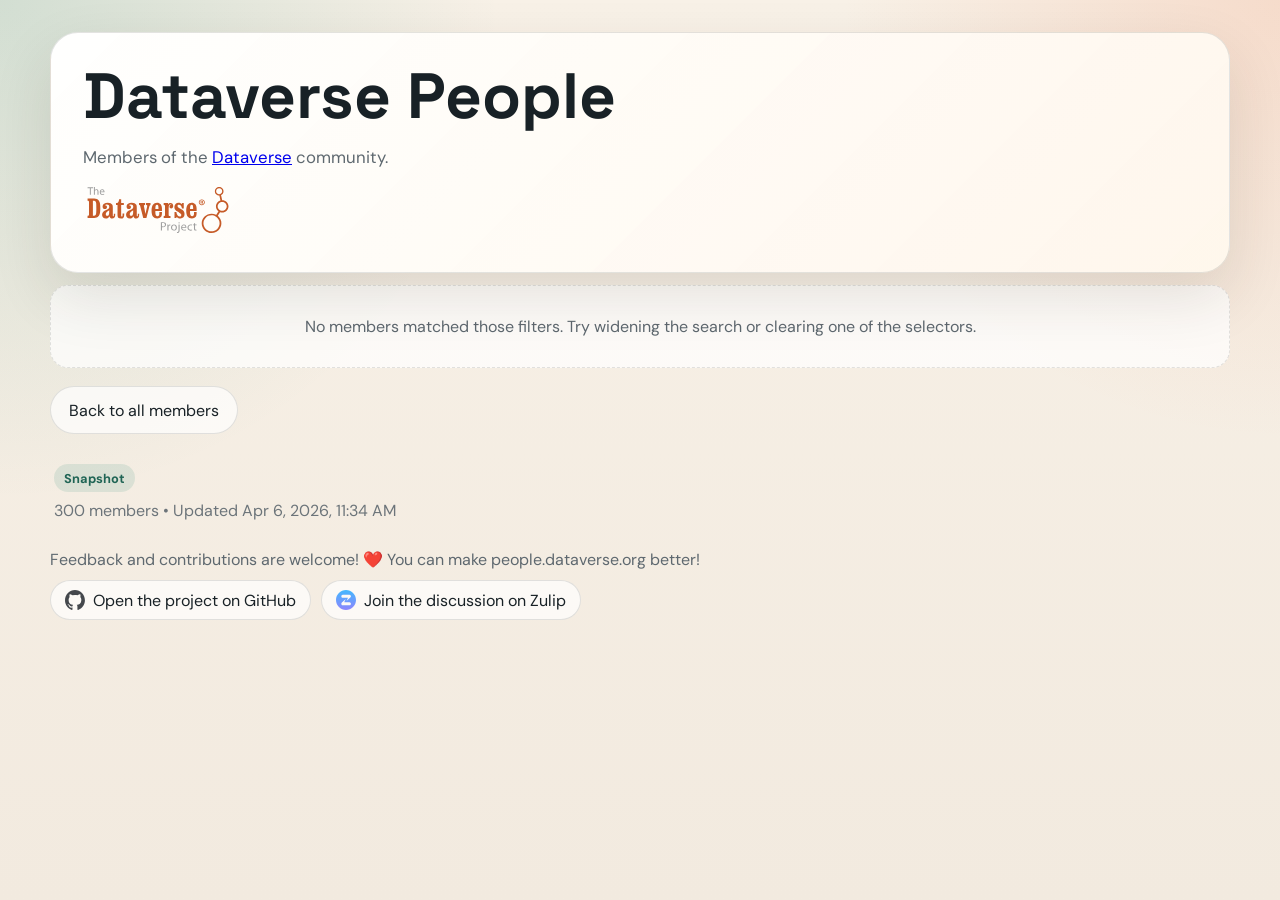
==== index.html @ 9a472db5 "get routes working after DNS switch We've switched to https://people.dataverse.org from https://gdcc" ====
<!doctype html>
<html lang="en">
  <head>
    <meta charset="utf-8" />
    <meta name="viewport" content="width=device-width, initial-scale=1" />
    <title>Dataverse People</title>
    <script>
      (function (l) {
        if (l.search[1] === "/") {
          var basePath = l.hostname.endsWith(".github.io")
            ? l.pathname.replace(/\/$/, "")
            : "";
          var decoded = l.search
            .slice(1)
            .split("&")
            .map(function (segment) {
              return segment.replace(/~and~/g, "&");
            })
            .join("?");
          window.history.replaceState(null, "", basePath + decoded + l.hash);
        }
      })(window.location);
    </script>
    <link rel="preconnect" href="https://fonts.googleapis.com" />
    <link rel="preconnect" href="https://fonts.gstatic.com" crossorigin />
    <link
      href="https://fonts.googleapis.com/css2?family=DM+Sans:wght@400;500;700&family=Space+Grotesk:wght@500;700&display=swap"
      rel="stylesheet"
    />
    <link rel="stylesheet" href="./styles.css" />
  </head>
  <body>
    <div class="page-shell">
      <header class="hero">
        <h1><a class="hero-home-link" href="./">Dataverse People</a></h1>
        <p class="hero-copy">
          Members of the <a href="https://dataverse.org" target="_blank">Dataverse</a> community.
        </p>
        <a
          class="hero-project-link"
          href="https://dataverse.org"
          target="_blank"
          rel="noreferrer"
          aria-label="Open the Dataverse project website"
        >
          <img
            class="hero-project-logo"
            src="./assets/dataverse-project-logo.svg"
            alt="Dataverse project logo"
          />
        </a>
      </header>

      <main class="layout">
        <section id="overview-panel" class="panel stats-panel" aria-label="Overview">
          <div class="stat-card">
            <span class="stat-label">Members</span>
            <strong id="profile-count">0</strong>
          </div>
          <div class="stat-card">
            <span class="stat-label">Installations</span>
            <strong id="installation-count">0</strong>
          </div>
          <div class="stat-card">
            <span class="stat-label">Countries</span>
            <strong id="country-count">0</strong>
          </div>
        </section>

        <section id="filters-panel" class="panel controls-panel" aria-label="Filters">
          <label class="field">
            <span>Search</span>
            <input
              id="search-input"
              type="search"
              placeholder="Username, installation, country, ORCID..."
            />
          </label>
          <label class="field">
            <span>Installation</span>
            <select id="installation-filter">
              <option value="">All installations</option>
            </select>
          </label>
          <label class="field">
            <span>Country</span>
            <select id="country-filter">
              <option value="">All countries</option>
            </select>
          </label>
          <label class="field">
            <span>Continent</span>
            <select id="continent-filter">
              <option value="">All continents</option>
            </select>
          </label>
          <button id="reset-button" class="ghost-button" type="button">
            Reset filters
          </button>
        </section>

        <section id="results-panel" class="results-header" aria-label="Results summary">
          <div>
            <h2>Members</h2>
            <p id="results-copy">Loading directory…</p>
          </div>
        </section>

        <section id="card-grid" class="card-grid" aria-live="polite"></section>
        <section id="member-route-actions" class="member-route-actions" hidden>
          <a class="ghost-button" href="./">Back to all members</a>
        </section>
        <section class="source-note source-note-footer" aria-label="Data source note">
          <span id="source-badge" class="badge">Snapshot</span>
          <span id="updated-at">Waiting for data</span>
        </section>
        <section class="project-footer-link" aria-label="Project source code">
          <p class="project-footer-copy">Feedback and contributions are welcome! ❤️ You can make people.dataverse.org better!</p>
          <div class="project-footer-actions">
            <a
              class="project-footer-anchor"
              href="https://github.com/gdcc/people.dataverse.org"
              target="_blank"
              rel="noreferrer"
            >
              <img class="project-footer-icon" src="./assets/github.svg" alt="" aria-hidden="true" />
              <span>Open the project on GitHub</span>
            </a>
            <a
              class="project-footer-anchor"
              href="https://dataverse.zulipchat.com/#narrow/channel/375707-community/topic/people.2Edataverse.2Eorg/with/583596564"
              target="_blank"
              rel="noreferrer"
            >
              <img class="project-footer-icon" src="./assets/zulip.svg" alt="" aria-hidden="true" />
              <span>Join the discussion on Zulip</span>
            </a>
          </div>
        </section>
      </main>
    </div>

    <template id="member-card-template">
      <article class="member-card">
        <div class="member-card-header">
          <a class="member-avatar-link" href="#">
            <img class="member-avatar" alt="" loading="lazy" />
          </a>
          <div class="member-heading">
            <h3 class="member-name"></h3>
            <div class="member-identities">
              <div class="member-github-row" hidden>
                <a class="member-display-name" target="_blank" rel="noreferrer">
                  <img class="member-display-icon" src="./assets/github.svg" alt="" aria-hidden="true" />
                  <span class="member-display-handle"></span>
                </a>
                <a class="member-issue-link" hidden target="_blank" rel="noreferrer">
                  <img class="member-display-icon" src="./assets/issue.svg" alt="" aria-hidden="true" />
                </a>
              </div>
              <a class="member-zulip-link" hidden target="_blank" rel="noreferrer">
                <img class="member-display-icon" src="./assets/zulip.svg" alt="" aria-hidden="true" />
                <span class="member-zulip-label">Zulip</span>
              </a>
              <a class="member-orcid-link" hidden target="_blank" rel="noreferrer">
                <img class="member-display-icon" src="./assets/orcid.svg" alt="" aria-hidden="true" />
                <span class="member-orcid-label"></span>
              </a>
            </div>
          </div>
        </div>
        <p class="member-bio" hidden></p>
        <dl class="member-meta"></dl>
        <div class="member-links"></div>
      </article>
    </template>

    <script type="module" src="./app.js"></script>
  </body>
</html>
---- styles.css ----
:root {
  color-scheme: light;
  --bg: #f5efe5;
  --panel: rgba(255, 250, 242, 0.92);
  --panel-strong: #fffdf8;
  --text: #182126;
  --muted: #5e686f;
  --border: rgba(24, 33, 38, 0.12);
  --accent: #0e7c66;
  --accent-strong: #095646;
  --accent-soft: rgba(14, 124, 102, 0.12);
  --shadow: 0 24px 60px rgba(53, 44, 28, 0.12);
  --radius-lg: 28px;
  --radius-md: 18px;
  --radius-sm: 12px;
}

* {
  box-sizing: border-box;
}

body {
  margin: 0;
  min-height: 100vh;
  font-family: "DM Sans", sans-serif;
  color: var(--text);
  background:
    radial-gradient(circle at top left, rgba(14, 124, 102, 0.16), transparent 32%),
    radial-gradient(circle at top right, rgba(235, 123, 77, 0.18), transparent 28%),
    linear-gradient(180deg, #f8f1e7 0%, #f2eadf 100%);
}

.page-shell {
  width: min(1180px, calc(100% - 32px));
  margin: 0 auto;
  padding: 32px 0 56px;
}

.hero,
.panel,
.member-card {
  backdrop-filter: blur(14px);
  box-shadow: var(--shadow);
}

.hero {
  padding: 32px;
  border: 1px solid var(--border);
  border-radius: var(--radius-lg);
  background:
    linear-gradient(135deg, rgba(255, 255, 255, 0.9), rgba(255, 247, 236, 0.94)),
    var(--panel);
}

.stat-label,
.field span,
.source-note,
.results-header p {
  color: var(--muted);
}

h1,
h2,
h3 {
  margin: 0;
  font-family: "Space Grotesk", sans-serif;
}

h1 {
  font-size: clamp(2.4rem, 5vw, 4.25rem);
  line-height: 0.98;
  max-width: 13ch;
}

.hero-home-link {
  color: inherit;
  text-decoration: none;
}

.hero-project-link {
  display: inline-flex;
  align-items: center;
  justify-content: flex-start;
  flex: 0 0 auto;
  margin-top: 14px;
}

.hero-project-logo {
  width: 150px;
  height: auto;
  display: block;
}

.hero-copy {
  max-width: 58ch;
  margin: 16px 0 0;
  font-size: 1.05rem;
  line-height: 1.6;
  color: var(--muted);
}

.layout,
.controls-panel,
.results-header,
.member-card-header,
.member-links {
  display: flex;
}

.primary-button,
.ghost-button,
input,
select {
  border-radius: 999px;
  font: inherit;
}

.primary-button,
.ghost-button {
  display: inline-flex;
  align-items: center;
  justify-content: center;
  min-height: 48px;
  padding: 0 18px;
  border: 1px solid transparent;
  text-decoration: none;
  cursor: pointer;
  transition:
    transform 160ms ease,
    background-color 160ms ease,
    border-color 160ms ease;
}

.primary-button {
  background: var(--accent);
  color: white;
}

.ghost-button {
  background: rgba(255, 255, 255, 0.7);
  color: var(--text);
  border-color: var(--border);
}

.primary-button:hover,
.ghost-button:hover {
  transform: translateY(-1px);
}

.layout {
  flex-direction: column;
  gap: 18px;
  margin-top: 22px;
}

body.member-route .layout {
  margin-top: 12px;
}

#overview-panel[hidden],
#filters-panel[hidden],
#results-panel[hidden] {
  display: none !important;
}

.panel {
  background: var(--panel);
  border: 1px solid var(--border);
  border-radius: var(--radius-lg);
  padding: 22px;
}

.stats-panel {
  display: grid;
  gap: 14px;
  grid-template-columns: repeat(3, minmax(0, 1fr));
  align-items: stretch;
}

.stat-card {
  background: var(--panel-strong);
  border: 1px solid var(--border);
  border-radius: var(--radius-md);
  padding: 18px;
}

.stat-card strong {
  display: block;
  margin-top: 10px;
  font-size: 2rem;
  font-family: "Space Grotesk", sans-serif;
}

.source-note {
  display: flex;
  flex-direction: column;
  justify-content: center;
  gap: 8px;
  padding: 8px 4px;
}

.source-note-footer {
  align-items: flex-start;
  margin-top: 4px;
  opacity: 0.9;
}

.project-footer-link {
  display: flex;
  flex-direction: column;
  align-items: flex-start;
  gap: 10px;
  margin-top: 2px;
}

.project-footer-copy {
  margin: 0;
  color: var(--muted);
}

.project-footer-actions {
  display: flex;
  flex-wrap: wrap;
  gap: 10px;
}

.project-footer-anchor {
  display: inline-flex;
  align-items: center;
  gap: 8px;
  min-height: 40px;
  padding: 0 14px;
  border: 1px solid var(--border);
  border-radius: 999px;
  background: rgba(255, 255, 255, 0.7);
  color: var(--text);
  text-decoration: none;
}

.project-footer-icon {
  width: 20px;
  height: 20px;
  display: block;
  opacity: 0.85;
}

.badge {
  display: inline-flex;
  align-items: center;
  justify-content: center;
  border-radius: 999px;
  font-size: 0.8rem;
  font-weight: 700;
  min-height: 28px;
  padding: 0 10px;
}

.badge {
  background: var(--accent-soft);
  color: var(--accent-strong);
  width: fit-content;
}

.controls-panel {
  gap: 14px;
  align-items: end;
  flex-wrap: wrap;
}

.field {
  display: flex;
  flex-direction: column;
  gap: 8px;
  flex: 1 1 230px;
}

input,
select {
  min-height: 50px;
  border: 1px solid var(--border);
  background: rgba(255, 255, 255, 0.9);
  color: var(--text);
  padding: 0 16px;
}

.results-header {
  align-items: end;
  justify-content: space-between;
  padding: 0 4px;
}

.results-header h2 {
  font-size: 1.75rem;
}

.results-header p {
  margin: 8px 0 0;
}

.card-grid {
  display: grid;
  gap: 16px;
  grid-template-columns: repeat(auto-fit, minmax(280px, 1fr));
}

.member-route-actions {
  display: flex;
  justify-content: flex-start;
}

.member-route-actions[hidden] {
  display: none !important;
}

.member-card {
  display: flex;
  flex-direction: column;
  gap: 18px;
  min-height: 100%;
  padding: 22px;
  background:
    linear-gradient(180deg, rgba(255, 255, 255, 0.96), rgba(255, 249, 241, 0.92)),
    var(--panel-strong);
  border-radius: var(--radius-md);
  border: 1px solid var(--border);
}

.member-card-header {
  display: flex;
  flex-direction: column;
  align-items: flex-start;
  gap: 14px;
}

.member-avatar-link {
  display: block;
}

.member-avatar {
  width: 72px;
  height: 72px;
  flex: 0 0 72px;
  border-radius: 18px;
  object-fit: cover;
  border: 1px solid var(--border);
  background:
    linear-gradient(135deg, rgba(14, 124, 102, 0.16), rgba(235, 123, 77, 0.18)),
    rgba(255, 255, 255, 0.92);
}

.member-avatar.is-missing {
  opacity: 0.45;
}

.member-name {
  font-size: 1.3rem;
  line-height: 1.1;
}

.member-heading {
  min-width: 0;
}

.member-identities {
  display: flex;
  flex-direction: column;
  align-items: flex-start;
  gap: 8px;
  margin-top: 10px;
}

.member-github-row {
  display: inline-flex;
  align-items: center;
  gap: 8px;
}

.member-display-name {
  display: inline-flex;
  align-items: center;
  gap: 6px;
  margin: 0;
  color: var(--muted);
  text-decoration: none;
}

.member-zulip-link {
  display: inline-flex;
  align-items: center;
  gap: 6px;
  margin: 0;
  color: var(--muted);
  text-decoration: none;
}

.member-issue-link {
  display: inline-flex;
  align-items: center;
  justify-content: center;
  color: var(--muted);
  text-decoration: none;
}

.member-orcid-link {
  display: inline-flex;
  align-items: flex-start;
  gap: 6px;
  margin: 0;
  color: var(--muted);
  text-decoration: none;
  max-width: 100%;
}

.member-github-row[hidden],
.member-zulip-link[hidden],
.member-orcid-link[hidden] {
  display: none;
}

.member-issue-link[hidden] {
  display: none;
}

.member-display-icon {
  width: 20px;
  height: 20px;
  flex: 0 0 20px;
  opacity: 0.85;
}

.member-orcid-label {
  overflow-wrap: anywhere;
}

.member-bio {
  margin: 0;
  line-height: 1.5;
  color: var(--text);
}

.member-meta {
  display: grid;
  gap: 10px;
  margin: 0;
}

.member-meta div {
  display: grid;
  gap: 3px;
}

.member-meta dt {
  font-size: 0.85rem;
  color: var(--muted);
}

.member-meta dd {
  margin: 0;
  line-height: 1.45;
}

.inline-filter-link {
  color: var(--accent-strong);
  text-decoration: none;
}

.inline-filter-link:hover {
  text-decoration: underline;
}

.external-inline-link {
  display: inline-flex;
  align-items: center;
  color: var(--muted);
  text-decoration: none;
}

.external-inline-link:hover {
  color: var(--accent-strong);
}

.external-inline-icon {
  width: 14px;
  height: 14px;
  display: block;
}

.gdcc-inline-link {
  display: inline-flex;
  align-items: center;
  text-decoration: none;
}

.gdcc-inline-icon {
  width: 18px;
  height: 18px;
  display: block;
}

.coretrust-inline-link {
  display: inline-flex;
  align-items: center;
  text-decoration: none;
}

.coretrust-inline-icon {
  width: 18px;
  height: 18px;
  display: block;
  border-radius: 3px;
}

.installation-description-preview {
  color: var(--muted);
}

.description-expand-button {
  border: 0;
  padding: 0;
  margin-left: 2px;
  background: transparent;
  color: var(--accent-strong);
  font: inherit;
  cursor: pointer;
}

.description-expand-button:hover {
  text-decoration: underline;
}

.member-links {
  gap: 10px;
  flex-wrap: wrap;
  margin-top: auto;
}

.member-links a {
  color: var(--accent-strong);
  text-decoration: none;
  font-weight: 700;
}

.dataversetv-link {
  display: inline-flex;
  align-items: center;
  gap: 10px;
  width: fit-content;
  max-width: 100%;
  padding: 12px 14px;
  border: 1px solid var(--border);
  border-radius: var(--radius-sm);
  background: rgba(255, 255, 255, 0.78);
}

.dataversetv-link-image {
  width: 76px;
  height: auto;
  display: block;
  flex: 0 0 auto;
}

.empty-state {
  padding: 30px;
  border-radius: var(--radius-md);
  border: 1px dashed var(--border);
  background: rgba(255, 255, 255, 0.72);
  color: var(--muted);
  text-align: center;
}

@media (max-width: 900px) {
  .stats-panel {
    grid-template-columns: repeat(2, minmax(0, 1fr));
  }
}

@media (max-width: 640px) {
  .page-shell {
    width: min(100% - 20px, 1180px);
    padding-top: 20px;
  }

  .hero,
  .panel,
  .member-card {
    padding: 18px;
  }

  .panel.controls-panel {
    padding-top: 14px;
    padding-bottom: 14px;
  }

  .stats-panel {
    grid-template-columns: 1fr 1fr;
  }

  .controls-panel {
    flex-direction: column;
    align-items: stretch;
    gap: 8px;
  }

  .field {
    width: 100%;
    flex: 0 0 auto;
    gap: 2px;
    margin: 0;
  }

  .field span {
    font-size: 0.9rem;
    line-height: 1.2;
  }

  input,
  select {
    min-height: 38px;
    padding: 0 14px;
  }
}
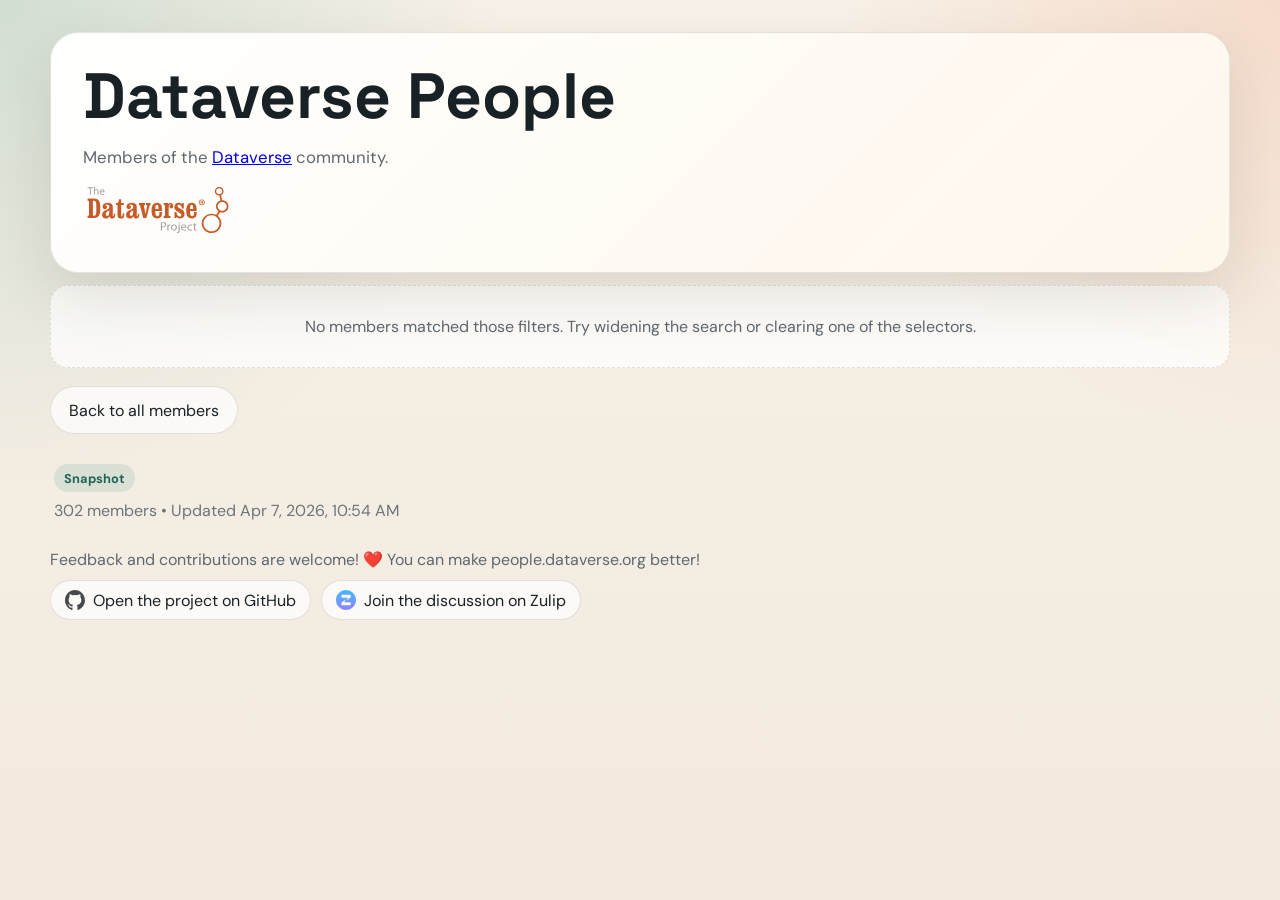
==== commit 1dbba989: "remove ORCID, too much to maintain manually" ====
--- a/index.html
+++ b/index.html
@@ -73,7 +73,7 @@
             <input
               id="search-input"
               type="search"
-              placeholder="Username, installation, country, ORCID..."
+              placeholder="Username, installation, country..."
             />
           </label>
           <label class="field">
@@ -162,10 +162,6 @@
                 <img class="member-display-icon" src="./assets/zulip.svg" alt="" aria-hidden="true" />
                 <span class="member-zulip-label">Zulip</span>
               </a>
-              <a class="member-orcid-link" hidden target="_blank" rel="noreferrer">
-                <img class="member-display-icon" src="./assets/orcid.svg" alt="" aria-hidden="true" />
-                <span class="member-orcid-label"></span>
-              </a>
             </div>
           </div>
         </div>
--- a/styles.css
+++ b/styles.css
@@ -401,19 +401,8 @@
   text-decoration: none;
 }
 
-.member-orcid-link {
-  display: inline-flex;
-  align-items: flex-start;
-  gap: 6px;
-  margin: 0;
-  color: var(--muted);
-  text-decoration: none;
-  max-width: 100%;
-}
-
 .member-github-row[hidden],
-.member-zulip-link[hidden],
-.member-orcid-link[hidden] {
+.member-zulip-link[hidden] {
   display: none;
 }
 
@@ -426,10 +415,6 @@
   height: 20px;
   flex: 0 0 20px;
   opacity: 0.85;
-}
-
-.member-orcid-label {
-  overflow-wrap: anywhere;
 }
 
 .member-bio {
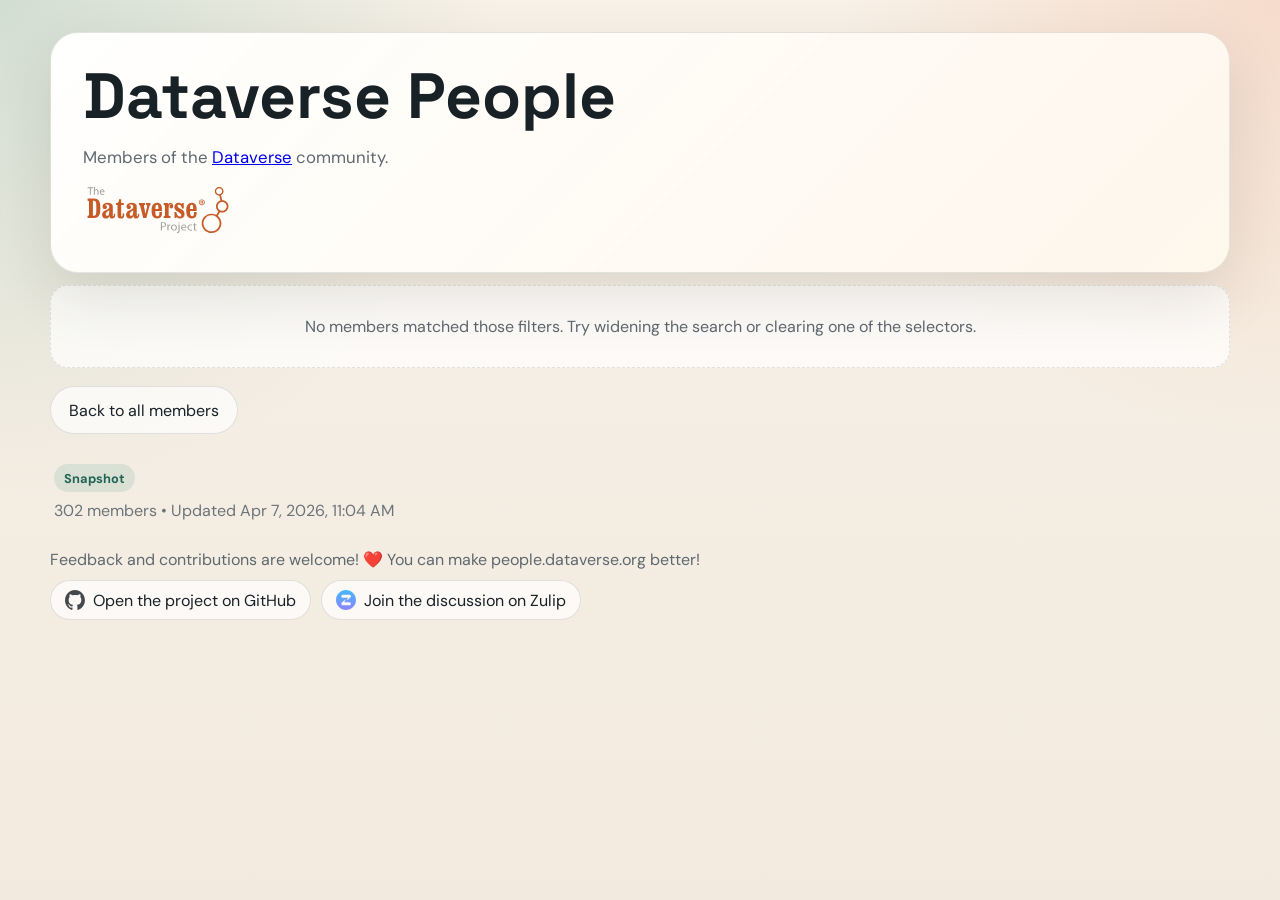
==== commit 858dae33: "suggest searching on name, not username" ====
--- a/index.html
+++ b/index.html
@@ -73,7 +73,7 @@
             <input
               id="search-input"
               type="search"
-              placeholder="Username, installation, country..."
+              placeholder="Name, installation, country..."
             />
           </label>
           <label class="field">
--- a/styles.css
+++ b/styles.css
@@ -421,6 +421,7 @@
   margin: 0;
   line-height: 1.5;
   color: var(--text);
+  overflow-wrap: anywhere;
 }
 
 .member-meta {
@@ -442,6 +443,7 @@
 .member-meta dd {
   margin: 0;
   line-height: 1.45;
+  overflow-wrap: anywhere;
 }
 
 .inline-filter-link {
@@ -497,6 +499,14 @@
 
 .installation-description-preview {
   color: var(--muted);
+  overflow-wrap: anywhere;
+}
+
+.member-meta dd a,
+.member-bio a,
+.installation-description-preview a {
+  overflow-wrap: anywhere;
+  word-break: break-word;
 }
 
 .description-expand-button {
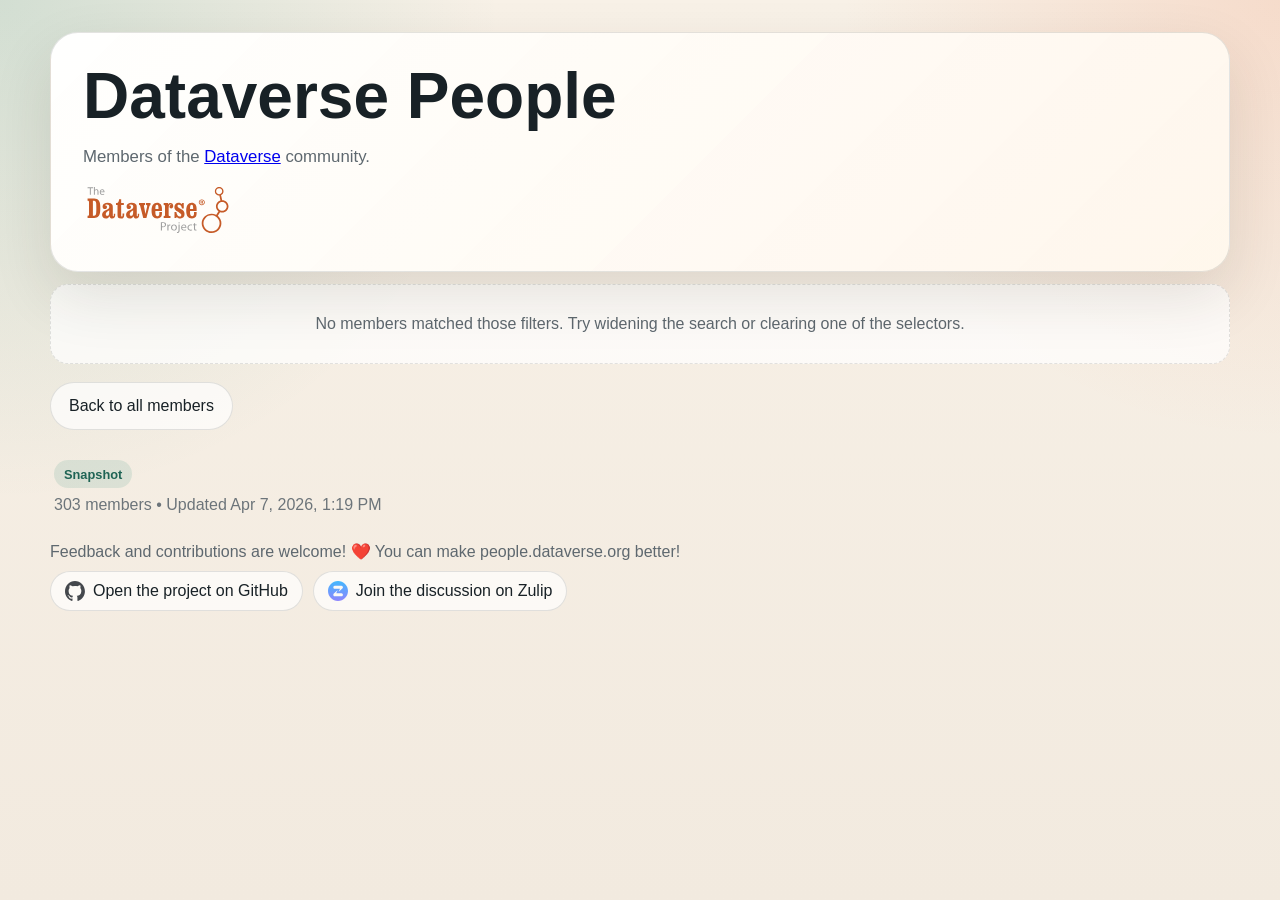
==== commit 664f5caa: "better font for hero/h1" ====
--- a/index.html
+++ b/index.html
@@ -21,12 +21,6 @@
         }
       })(window.location);
     </script>
-    <link rel="preconnect" href="https://fonts.googleapis.com" />
-    <link rel="preconnect" href="https://fonts.gstatic.com" crossorigin />
-    <link
-      href="https://fonts.googleapis.com/css2?family=DM+Sans:wght@400;500;700&family=Space+Grotesk:wght@500;700&display=swap"
-      rel="stylesheet"
-    />
     <link rel="stylesheet" href="./styles.css" />
   </head>
   <body>
--- a/styles.css
+++ b/styles.css
@@ -22,7 +22,7 @@
 body {
   margin: 0;
   min-height: 100vh;
-  font-family: "DM Sans", sans-serif;
+  font-family: "Helvetica Neue", helvetica, arial, sans-serif;
   color: var(--text);
   background:
     radial-gradient(circle at top left, rgba(14, 124, 102, 0.16), transparent 32%),
@@ -63,13 +63,13 @@
 h2,
 h3 {
   margin: 0;
-  font-family: "Space Grotesk", sans-serif;
+  font-family: "Helvetica Neue", helvetica, arial, sans-serif;
 }
 
 h1 {
   font-size: clamp(2.4rem, 5vw, 4.25rem);
   line-height: 0.98;
-  max-width: 13ch;
+  max-width: 16ch;
 }
 
 .hero-home-link {
@@ -188,7 +188,7 @@
   display: block;
   margin-top: 10px;
   font-size: 2rem;
-  font-family: "Space Grotesk", sans-serif;
+  font-family: "Helvetica Neue", helvetica, arial, sans-serif;
 }
 
 .source-note {
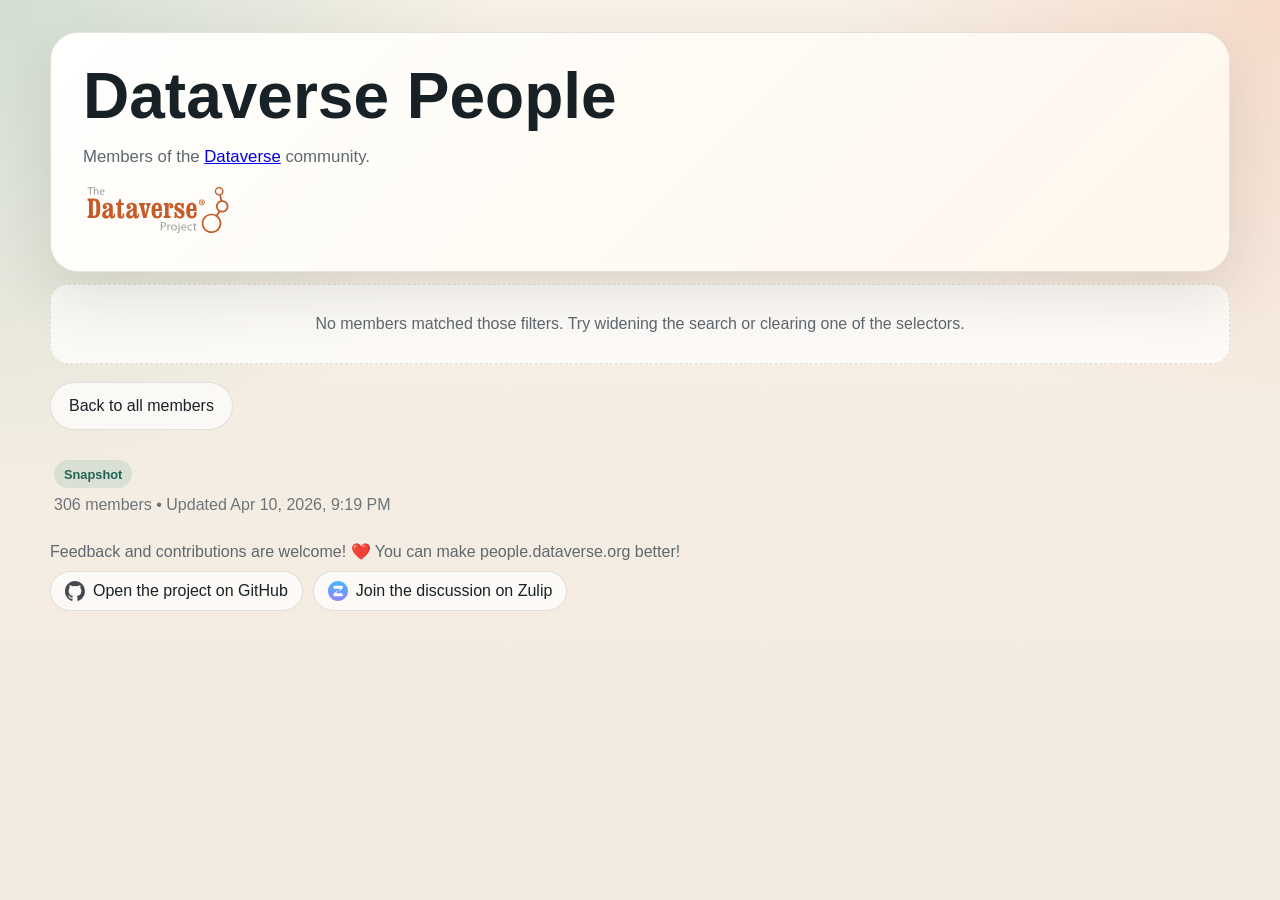
==== commit 5ba68a4d: "show continent count" ====
--- a/index.html
+++ b/index.html
@@ -58,6 +58,10 @@
           <div class="stat-card">
             <span class="stat-label">Countries</span>
             <strong id="country-count">0</strong>
+          </div>
+          <div class="stat-card">
+            <span class="stat-label">Continents</span>
+            <strong id="continent-count">0</strong>
           </div>
         </section>
 
@@ -148,9 +152,6 @@
                   <img class="member-display-icon" src="./assets/github.svg" alt="" aria-hidden="true" />
                   <span class="member-display-handle"></span>
                 </a>
-                <a class="member-issue-link" hidden target="_blank" rel="noreferrer">
-                  <img class="member-display-icon" src="./assets/issue.svg" alt="" aria-hidden="true" />
-                </a>
               </div>
               <a class="member-zulip-link" hidden target="_blank" rel="noreferrer">
                 <img class="member-display-icon" src="./assets/zulip.svg" alt="" aria-hidden="true" />
@@ -161,6 +162,10 @@
         </div>
         <p class="member-bio" hidden></p>
         <dl class="member-meta"></dl>
+        <section class="member-see-also" hidden>
+          <h4 class="member-see-also-title">See also</h4>
+          <a class="member-see-also-link" target="_blank" rel="noreferrer"></a>
+        </section>
         <div class="member-links"></div>
       </article>
     </template>
--- a/styles.css
+++ b/styles.css
@@ -173,7 +173,7 @@
 .stats-panel {
   display: grid;
   gap: 14px;
-  grid-template-columns: repeat(3, minmax(0, 1fr));
+  grid-template-columns: repeat(4, minmax(0, 1fr));
   align-items: stretch;
 }
 
@@ -337,9 +337,9 @@
 }
 
 .member-avatar {
-  width: 72px;
-  height: 72px;
-  flex: 0 0 72px;
+  width: 144px;
+  height: 144px;
+  flex: 0 0 144px;
   border-radius: 18px;
   object-fit: cover;
   border: 1px solid var(--border);
@@ -393,20 +393,12 @@
   text-decoration: none;
 }
 
-.member-issue-link {
-  display: inline-flex;
-  align-items: center;
-  justify-content: center;
-  color: var(--muted);
-  text-decoration: none;
-}
-
 .member-github-row[hidden],
 .member-zulip-link[hidden] {
   display: none;
 }
 
-.member-issue-link[hidden] {
+.member-see-also[hidden] {
   display: none;
 }
 
@@ -437,7 +429,8 @@
 
 .member-meta dt {
   font-size: 0.85rem;
-  color: var(--muted);
+  color: var(--text);
+  font-weight: 600;
 }
 
 .member-meta dd {
@@ -449,6 +442,10 @@
 .inline-filter-link {
   color: var(--accent-strong);
   text-decoration: none;
+}
+
+.inline-filter-label {
+  color: var(--accent-strong);
 }
 
 .inline-filter-link:hover {
@@ -505,6 +502,25 @@
 .member-meta dd a,
 .member-bio a,
 .installation-description-preview a {
+  overflow-wrap: anywhere;
+  word-break: break-word;
+}
+
+.member-see-also {
+  display: grid;
+  gap: 4px;
+}
+
+.member-see-also-title {
+  margin: 0;
+  font-size: 0.85rem;
+  color: var(--text);
+  font-weight: 600;
+}
+
+.member-see-also-link {
+  color: var(--accent-strong);
+  text-decoration: none;
   overflow-wrap: anywhere;
   word-break: break-word;
 }
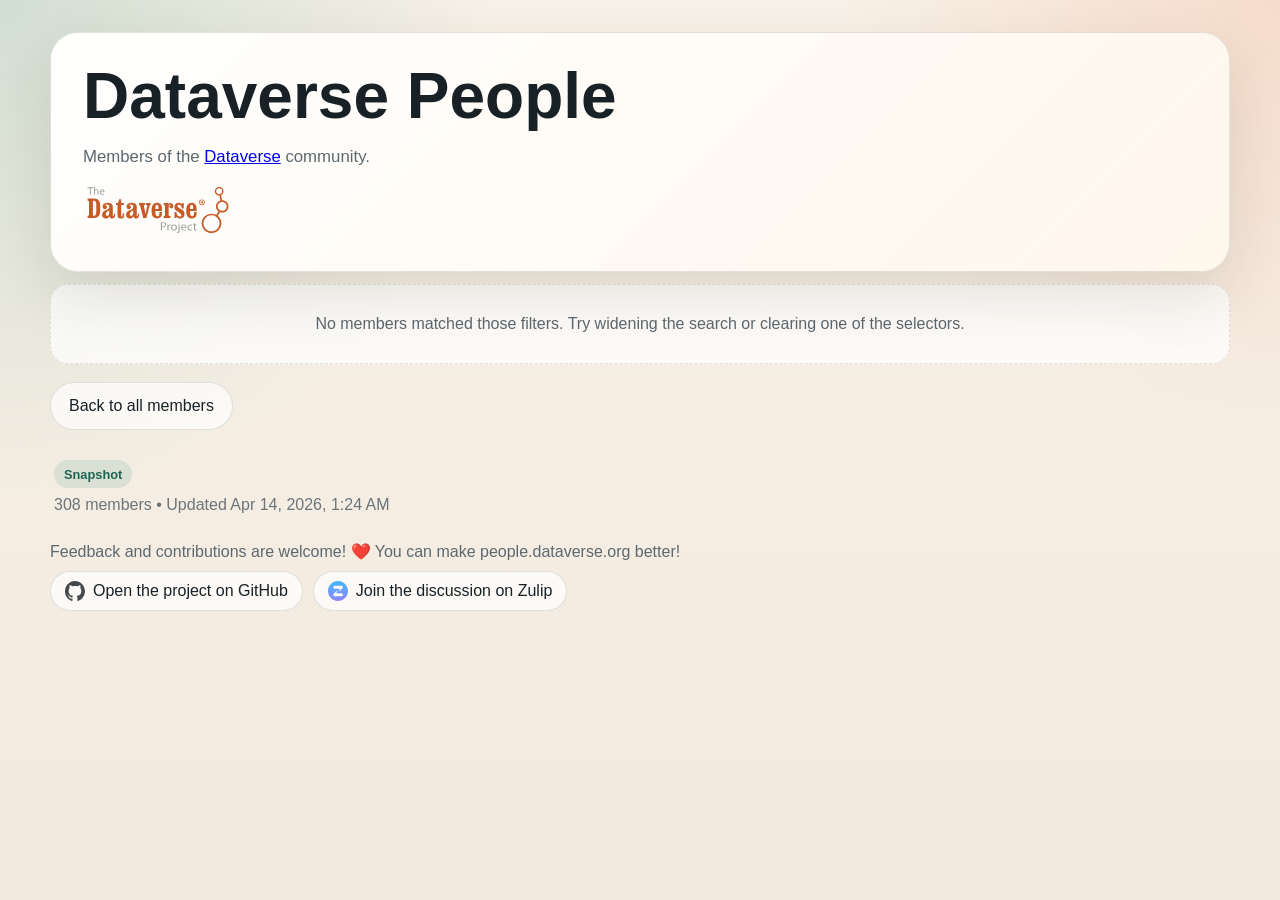
==== commit b67d66eb: "map" ====
--- a/index.html
+++ b/index.html
@@ -102,8 +102,25 @@
             <h2>Members</h2>
             <p id="results-copy">Loading directory…</p>
           </div>
+          <div class="view-toggle" role="group" aria-label="Directory view">
+            <button id="list-view-button" class="ghost-button view-toggle-button" type="button">
+              List
+            </button>
+            <button id="map-view-button" class="ghost-button view-toggle-button" type="button">
+              Map
+            </button>
+          </div>
         </section>
 
+        <section id="map-panel" class="panel map-panel" aria-label="Installation map" hidden>
+          <div class="map-panel-header">
+            <div>
+              <h2>Map</h2>
+              <p id="map-copy">Loading map…</p>
+            </div>
+          </div>
+          <div id="map-canvas" class="map-canvas" aria-live="polite"></div>
+        </section>
         <section id="card-grid" class="card-grid" aria-live="polite"></section>
         <section id="member-route-actions" class="member-route-actions" hidden>
           <a class="ghost-button" href="./">Back to all members</a>
--- a/styles.css
+++ b/styles.css
@@ -289,6 +289,19 @@
   padding: 0 4px;
 }
 
+.view-toggle {
+  display: inline-flex;
+  align-items: center;
+  gap: 8px;
+  flex-wrap: wrap;
+}
+
+.view-toggle-button[aria-pressed="true"] {
+  background: var(--accent-soft);
+  color: var(--accent-strong);
+  border-color: rgba(14, 124, 102, 0.24);
+}
+
 .results-header h2 {
   font-size: 1.75rem;
 }
@@ -301,6 +314,96 @@
   display: grid;
   gap: 16px;
   grid-template-columns: repeat(auto-fit, minmax(280px, 1fr));
+}
+
+.map-panel[hidden] {
+  display: none !important;
+}
+
+.map-panel-header p {
+  margin: 6px 0 0;
+  color: var(--muted);
+}
+
+.map-canvas {
+  min-height: 460px;
+}
+
+.map-surface {
+  position: relative;
+  min-height: 460px;
+  overflow: hidden;
+  border-radius: var(--radius-md);
+  border: 1px solid var(--border);
+  background:
+    radial-gradient(circle at 18% 35%, rgba(14, 124, 102, 0.22), transparent 18%),
+    radial-gradient(circle at 31% 63%, rgba(14, 124, 102, 0.16), transparent 10%),
+    radial-gradient(circle at 51% 32%, rgba(235, 123, 77, 0.18), transparent 14%),
+    radial-gradient(circle at 53% 64%, rgba(235, 123, 77, 0.12), transparent 12%),
+    radial-gradient(circle at 76% 42%, rgba(14, 124, 102, 0.18), transparent 17%),
+    radial-gradient(circle at 85% 74%, rgba(235, 123, 77, 0.16), transparent 10%),
+    linear-gradient(180deg, rgba(255, 255, 255, 0.92), rgba(238, 247, 245, 0.96));
+}
+
+.map-surface::before {
+  content: "";
+  position: absolute;
+  inset: 0;
+  background-image:
+    linear-gradient(to right, rgba(24, 33, 38, 0.08) 1px, transparent 1px),
+    linear-gradient(to bottom, rgba(24, 33, 38, 0.08) 1px, transparent 1px);
+  background-size: 10% 100%, 100% 16.666%;
+  opacity: 0.55;
+  pointer-events: none;
+}
+
+.map-region-label {
+  position: absolute;
+  z-index: 1;
+  transform: translate(-50%, -50%);
+  color: rgba(24, 33, 38, 0.5);
+  font-size: 0.85rem;
+  font-weight: 600;
+  letter-spacing: 0.04em;
+  text-transform: uppercase;
+  pointer-events: none;
+}
+
+.map-marker {
+  position: absolute;
+  z-index: 2;
+  display: inline-flex;
+  align-items: center;
+  justify-content: center;
+  transform: translate(-50%, -50%);
+  border: 2px solid rgba(255, 255, 255, 0.92);
+  border-radius: 999px;
+  background: radial-gradient(circle at 35% 35%, #fefefe, var(--accent));
+  color: white;
+  box-shadow: 0 10px 24px rgba(24, 33, 38, 0.18);
+  cursor: pointer;
+  transition:
+    transform 160ms ease,
+    box-shadow 160ms ease,
+    background-color 160ms ease;
+}
+
+.map-marker:hover {
+  transform: translate(-50%, -50%) scale(1.08);
+  box-shadow: 0 14px 28px rgba(24, 33, 38, 0.24);
+}
+
+.map-marker.is-active,
+.map-marker:disabled {
+  cursor: default;
+  background: radial-gradient(circle at 35% 35%, #fff6e8, #eb7b4d);
+  box-shadow: 0 12px 28px rgba(235, 123, 77, 0.3);
+}
+
+.map-marker-count {
+  font-size: 0.75rem;
+  font-weight: 700;
+  line-height: 1;
 }
 
 .member-route-actions {
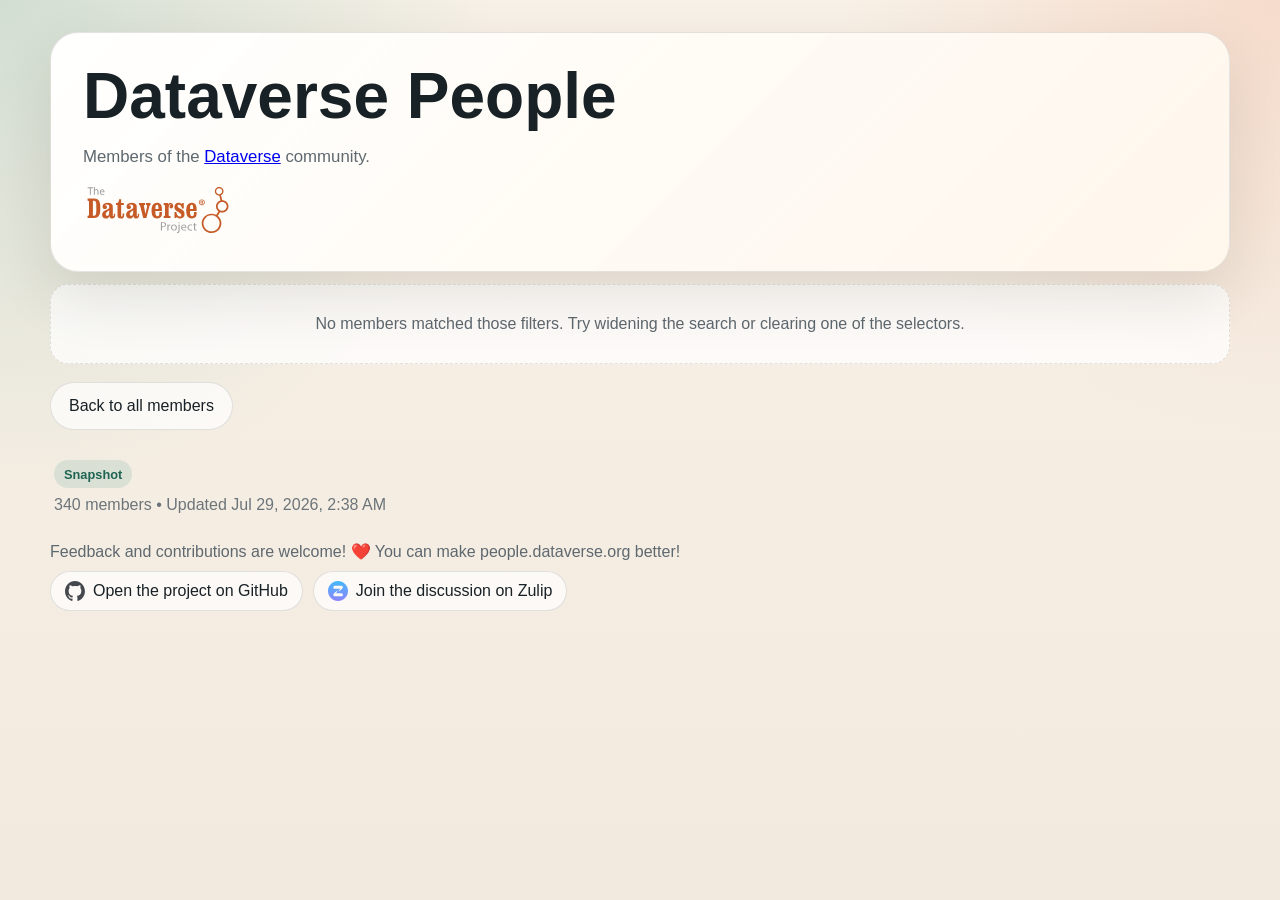
==== commit 66d92a2c: "add timeline" ====
--- a/index.html
+++ b/index.html
@@ -102,25 +102,16 @@
             <h2>Members</h2>
             <p id="results-copy">Loading directory…</p>
           </div>
-          <div class="view-toggle" role="group" aria-label="Directory view">
-            <button id="list-view-button" class="ghost-button view-toggle-button" type="button">
-              List
-            </button>
-            <button id="map-view-button" class="ghost-button view-toggle-button" type="button">
-              Map
-            </button>
-          </div>
         </section>
 
-        <section id="map-panel" class="panel map-panel" aria-label="Installation map" hidden>
-          <div class="map-panel-header">
-            <div>
-              <h2>Map</h2>
-              <p id="map-copy">Loading map…</p>
-            </div>
+        <section id="timeline-panel" class="panel timeline-panel" aria-label="Timeline">
+          <div class="timeline-header">
+            <h2>Timeline</h2>
+            <p id="timeline-copy">Loading timeline…</p>
           </div>
-          <div id="map-canvas" class="map-canvas" aria-live="polite"></div>
+          <div id="timeline-bars" class="timeline-bars" aria-live="polite"></div>
         </section>
+
         <section id="card-grid" class="card-grid" aria-live="polite"></section>
         <section id="member-route-actions" class="member-route-actions" hidden>
           <a class="ghost-button" href="./">Back to all members</a>
--- a/styles.css
+++ b/styles.css
@@ -159,7 +159,8 @@
 
 #overview-panel[hidden],
 #filters-panel[hidden],
-#results-panel[hidden] {
+#results-panel[hidden],
+#timeline-panel[hidden] {
   display: none !important;
 }
 
@@ -289,121 +290,147 @@
   padding: 0 4px;
 }
 
-.view-toggle {
-  display: inline-flex;
-  align-items: center;
-  gap: 8px;
-  flex-wrap: wrap;
-}
-
-.view-toggle-button[aria-pressed="true"] {
-  background: var(--accent-soft);
-  color: var(--accent-strong);
-  border-color: rgba(14, 124, 102, 0.24);
-}
-
 .results-header h2 {
   font-size: 1.75rem;
 }
 
 .results-header p {
   margin: 8px 0 0;
+}
+
+.timeline-panel {
+  display: grid;
+  gap: 14px;
+}
+
+.timeline-header h2 {
+  font-size: 1.75rem;
+}
+
+.timeline-header p {
+  margin: 8px 0 0;
+  color: var(--muted);
+}
+
+.timeline-bars {
+  overflow: hidden;
+  padding: 4px;
+}
+
+.timeline-shell {
+  display: grid;
+  grid-template-columns: 180px minmax(0, 1fr);
+  column-gap: 12px;
+}
+
+.timeline-names {
+  background: var(--panel-strong);
+  border-radius: var(--radius-sm);
+}
+
+.timeline-names-grid,
+.timeline-tracks-grid {
+  display: grid;
+  gap: 8px;
+}
+
+.timeline-scroll {
+  overflow-x: auto;
+  min-width: 0;
+}
+
+.timeline-tracks-grid {
+  width: max(100%, var(--timeline-width));
+}
+
+.timeline-name-row,
+.timeline-track-row {
+  height: 22px;
+  display: flex;
+  align-items: center;
+}
+
+.timeline-axis-name-row,
+.timeline-axis-track-row {
+  height: 28px;
+  display: flex;
+  align-items: flex-start;
+}
+
+.timeline-name,
+.timeline-axis-name {
+  display: block;
+  width: 100%;
+  font-size: 0.85rem;
+  color: var(--text);
+  text-align: right;
+  white-space: nowrap;
+  overflow: hidden;
+  text-overflow: ellipsis;
+  padding-left: 8px;
+  padding-right: 8px;
+}
+
+.timeline-axis-name {
+  color: var(--muted);
+  font-weight: 600;
+}
+
+.timeline-track {
+  display: block;
+  width: 100%;
+  position: relative;
+  height: 18px;
+  border-radius: 999px;
+  background: rgba(255, 255, 255, 0.6);
+  border: 1px solid var(--border);
+  overflow: hidden;
+}
+
+.timeline-segment {
+  position: absolute;
+  top: 1px;
+  bottom: 1px;
+  border-radius: 999px;
+  background: linear-gradient(90deg, var(--accent), var(--accent-strong));
+}
+
+.timeline-axis-track {
+  display: block;
+  width: 100%;
+  position: relative;
+  height: 28px;
+  border-top: 1px solid var(--border);
+}
+
+.timeline-axis-tick {
+  position: absolute;
+  top: 0;
+  transform: translateX(-50%);
+}
+
+.timeline-axis-tick::before {
+  content: "";
+  position: absolute;
+  left: 50%;
+  top: 0;
+  width: 1px;
+  height: 7px;
+  background: var(--border);
+}
+
+.timeline-axis-label {
+  display: block;
+  margin-top: 10px;
+  font-size: 0.75rem;
+  color: var(--muted);
+  white-space: nowrap;
 }
 
 .card-grid {
   display: grid;
   gap: 16px;
   grid-template-columns: repeat(auto-fit, minmax(280px, 1fr));
-}
-
-.map-panel[hidden] {
-  display: none !important;
-}
-
-.map-panel-header p {
-  margin: 6px 0 0;
-  color: var(--muted);
-}
-
-.map-canvas {
-  min-height: 460px;
-}
-
-.map-surface {
-  position: relative;
-  min-height: 460px;
-  overflow: hidden;
-  border-radius: var(--radius-md);
-  border: 1px solid var(--border);
-  background:
-    radial-gradient(circle at 18% 35%, rgba(14, 124, 102, 0.22), transparent 18%),
-    radial-gradient(circle at 31% 63%, rgba(14, 124, 102, 0.16), transparent 10%),
-    radial-gradient(circle at 51% 32%, rgba(235, 123, 77, 0.18), transparent 14%),
-    radial-gradient(circle at 53% 64%, rgba(235, 123, 77, 0.12), transparent 12%),
-    radial-gradient(circle at 76% 42%, rgba(14, 124, 102, 0.18), transparent 17%),
-    radial-gradient(circle at 85% 74%, rgba(235, 123, 77, 0.16), transparent 10%),
-    linear-gradient(180deg, rgba(255, 255, 255, 0.92), rgba(238, 247, 245, 0.96));
-}
-
-.map-surface::before {
-  content: "";
-  position: absolute;
-  inset: 0;
-  background-image:
-    linear-gradient(to right, rgba(24, 33, 38, 0.08) 1px, transparent 1px),
-    linear-gradient(to bottom, rgba(24, 33, 38, 0.08) 1px, transparent 1px);
-  background-size: 10% 100%, 100% 16.666%;
-  opacity: 0.55;
-  pointer-events: none;
-}
-
-.map-region-label {
-  position: absolute;
-  z-index: 1;
-  transform: translate(-50%, -50%);
-  color: rgba(24, 33, 38, 0.5);
-  font-size: 0.85rem;
-  font-weight: 600;
-  letter-spacing: 0.04em;
-  text-transform: uppercase;
-  pointer-events: none;
-}
-
-.map-marker {
-  position: absolute;
-  z-index: 2;
-  display: inline-flex;
-  align-items: center;
-  justify-content: center;
-  transform: translate(-50%, -50%);
-  border: 2px solid rgba(255, 255, 255, 0.92);
-  border-radius: 999px;
-  background: radial-gradient(circle at 35% 35%, #fefefe, var(--accent));
-  color: white;
-  box-shadow: 0 10px 24px rgba(24, 33, 38, 0.18);
-  cursor: pointer;
-  transition:
-    transform 160ms ease,
-    box-shadow 160ms ease,
-    background-color 160ms ease;
-}
-
-.map-marker:hover {
-  transform: translate(-50%, -50%) scale(1.08);
-  box-shadow: 0 14px 28px rgba(24, 33, 38, 0.24);
-}
-
-.map-marker.is-active,
-.map-marker:disabled {
-  cursor: default;
-  background: radial-gradient(circle at 35% 35%, #fff6e8, #eb7b4d);
-  box-shadow: 0 12px 28px rgba(235, 123, 77, 0.3);
-}
-
-.map-marker-count {
-  font-size: 0.75rem;
-  font-weight: 700;
-  line-height: 1;
 }
 
 .member-route-actions {
@@ -555,18 +582,49 @@
   text-decoration: underline;
 }
 
-.external-inline-link {
-  display: inline-flex;
-  align-items: center;
-  color: var(--muted);
-  text-decoration: none;
-}
-
-.external-inline-link:hover {
+.installation-external-link {
   color: var(--accent-strong);
-}
-
-.external-inline-icon {
+  text-decoration: none;
+}
+
+.installation-external-link:hover {
+  text-decoration: underline;
+}
+
+.inline-filter-button,
+.inline-filter-active {
+  display: inline-flex;
+  align-items: center;
+  justify-content: center;
+  vertical-align: middle;
+}
+
+.inline-filter-button {
+  margin: 0;
+  padding: 1px;
+  border: 0;
+  border-radius: 3px;
+  background: transparent;
+  cursor: pointer;
+}
+
+.inline-filter-button:hover {
+  background: var(--accent-soft);
+}
+
+.inline-filter-button:focus-visible {
+  outline: 2px solid var(--accent-strong);
+  outline-offset: 1px;
+}
+
+.inline-filter-active {
+  padding: 1px;
+  border-radius: 3px;
+  background: var(--accent-soft);
+  opacity: 0.65;
+}
+
+.inline-filter-icon {
   width: 14px;
   height: 14px;
   display: block;
@@ -575,6 +633,7 @@
 .gdcc-inline-link {
   display: inline-flex;
   align-items: center;
+  vertical-align: middle;
   text-decoration: none;
 }
 
@@ -587,6 +646,7 @@
 .coretrust-inline-link {
   display: inline-flex;
   align-items: center;
+  vertical-align: middle;
   text-decoration: none;
 }
 
@@ -715,6 +775,16 @@
     gap: 8px;
   }
 
+  .timeline-shell {
+    grid-template-columns: 120px minmax(0, 1fr);
+    column-gap: 8px;
+  }
+
+  .timeline-name,
+  .timeline-axis-name {
+    font-size: 0.75rem;
+  }
+
   .field {
     width: 100%;
     flex: 0 0 auto;
